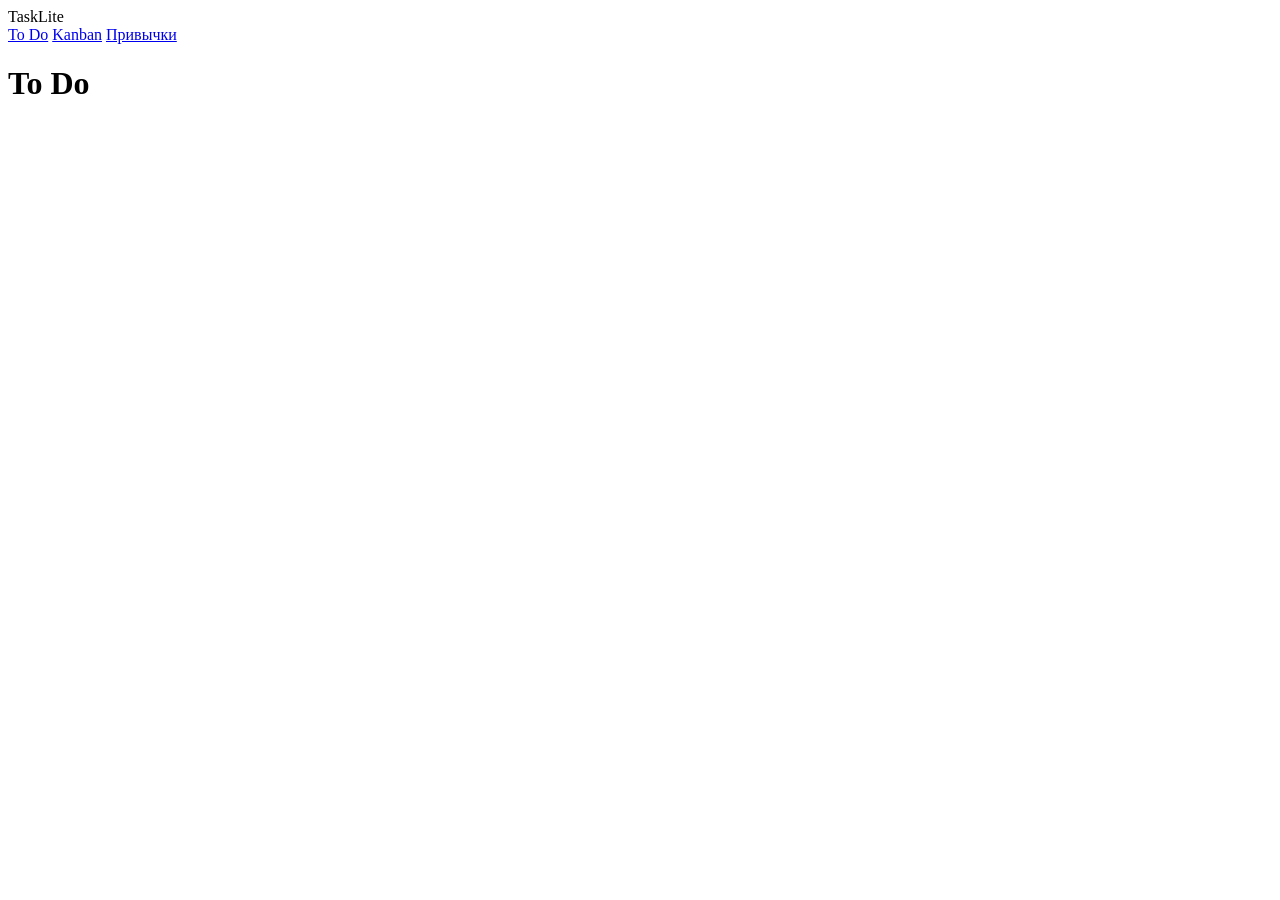
==== index.html @ b9d4d88f "feat: init project with base structure" ====
<!DOCTYPE html>
<html lang="ru">
    <head>
    <meta charset="utf-8"/>
    <meta name="viewport" content="width-device-width, initial-scale-1"/>
    <title>TaskLite - To Do</title>
    <link rel="stylesheet" href="css/style.css"/>
    </head>
    <body class="kanban">
        <header class="header">
            <div class="container header__container">
    <div class="header__title">TaskLite</div>
    <nav class="tabs">
        <a href="index.html" class="tab active">To Do</a>
        <a href="kanban.html" class="tab ">Kanban</a>
        <a href="habits.html" class="tab">Привычки</a>
    </nav>
</div>
        </header>
        <main class="container">
            <h1 class="page-title">To Do</h1>
        </main>
    </body>
</html>
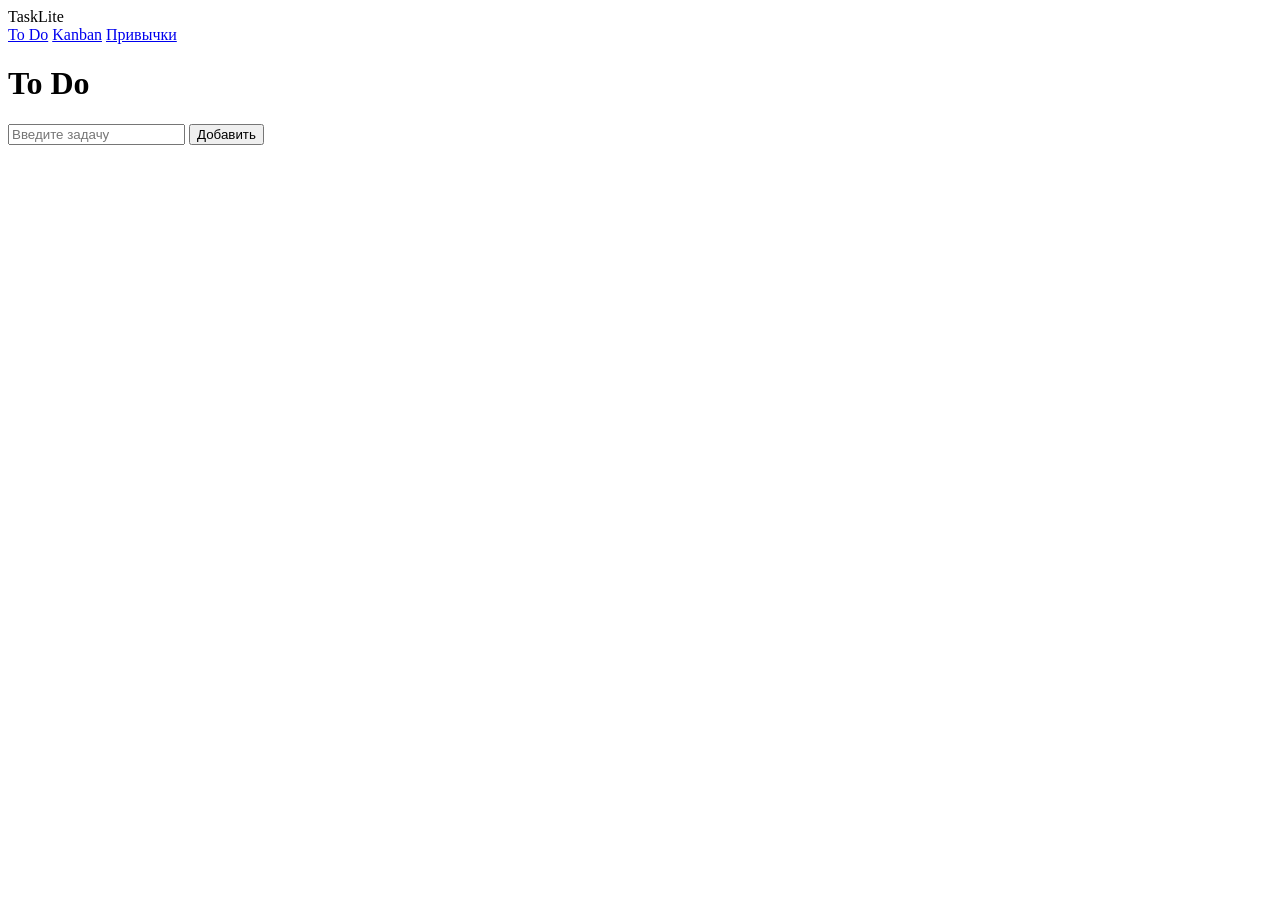
==== commit 4a1dc4d3: "feat(todo): добавить форму добавления задачи" ====
--- a/index.html
+++ b/index.html
@@ -20,5 +20,9 @@
         <main class="container">
             <h1 class="page-title">To Do</h1>
         </main>
+        <div class="form-add">
+            <input class="form-add__input" type="text" placeholder="Введите задачу"/>
+            <button class="form-add__button" type="button">Добавить</button>
+        </div>
     </body>
 </html>
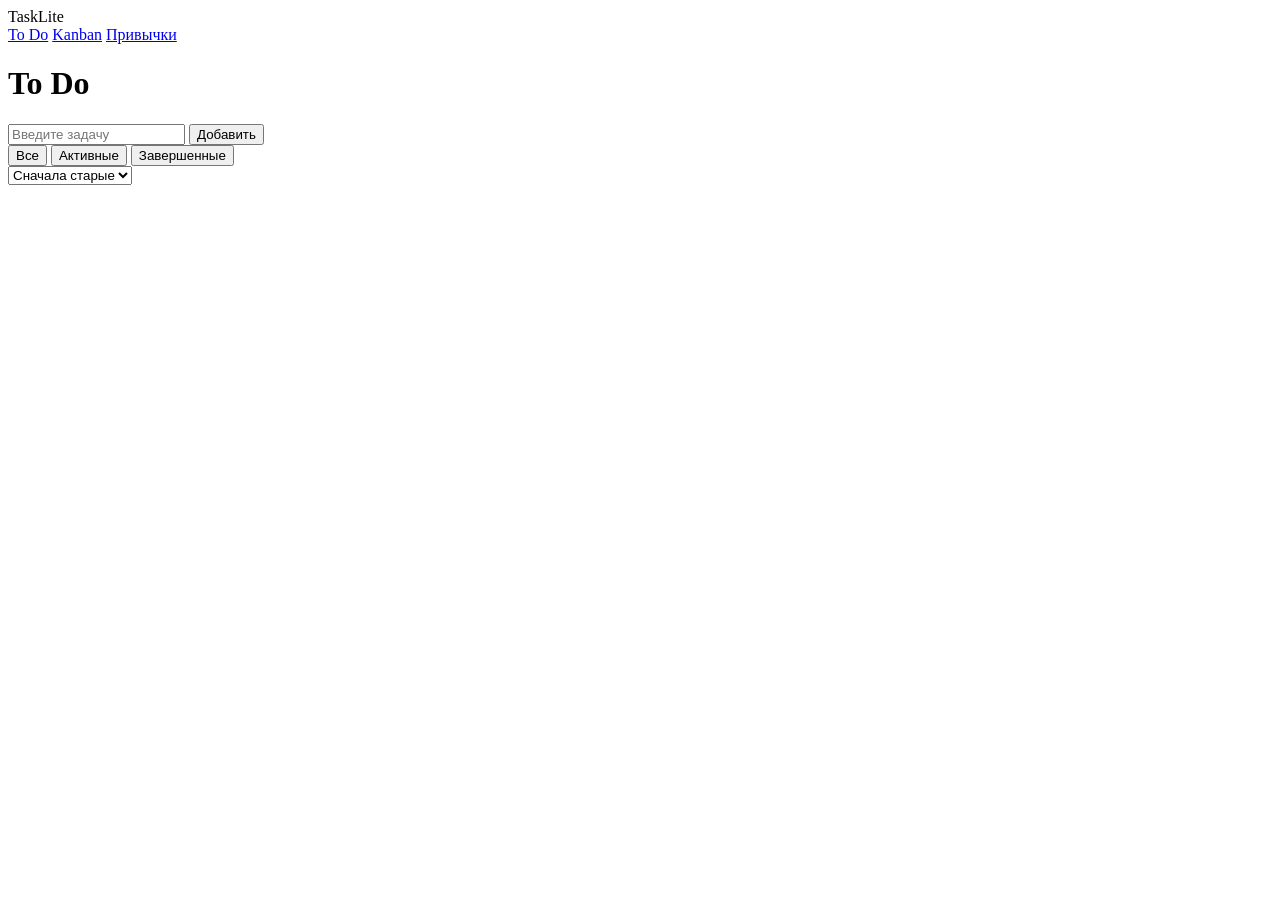
==== commit 06476cf0: "feat(todo): добавить панель поиска/фильтров/сортировки" ====
--- a/index.html
+++ b/index.html
@@ -19,10 +19,22 @@
         </header>
         <main class="container">
             <h1 class="page-title">To Do</h1>
-        </main>
         <div class="form-add">
             <input class="form-add__input" type="text" placeholder="Введите задачу"/>
             <button class="form-add__button" type="button">Добавить</button>
         </div>
+        <div class="toolbar">
+        <div class="toolbar_search" type="text" placeholder="Поиск задач..."/>
+    <div class="tabs toolbar_tabs">
+        <button class="tabs_item tabs_item--active" type="button">Все</button>
+        <button class="tabs_item" type="button">Активные</button>
+        <button class="tabs_item" type="button">Завершенные</button>
+    </div>
+    <select class="toolbar_sort">
+        <option selected>Сначала старые</option>
+        <option>Сначала новые</option>
+    </select>
+    </div> 
+    </main>
     </body>
 </html>
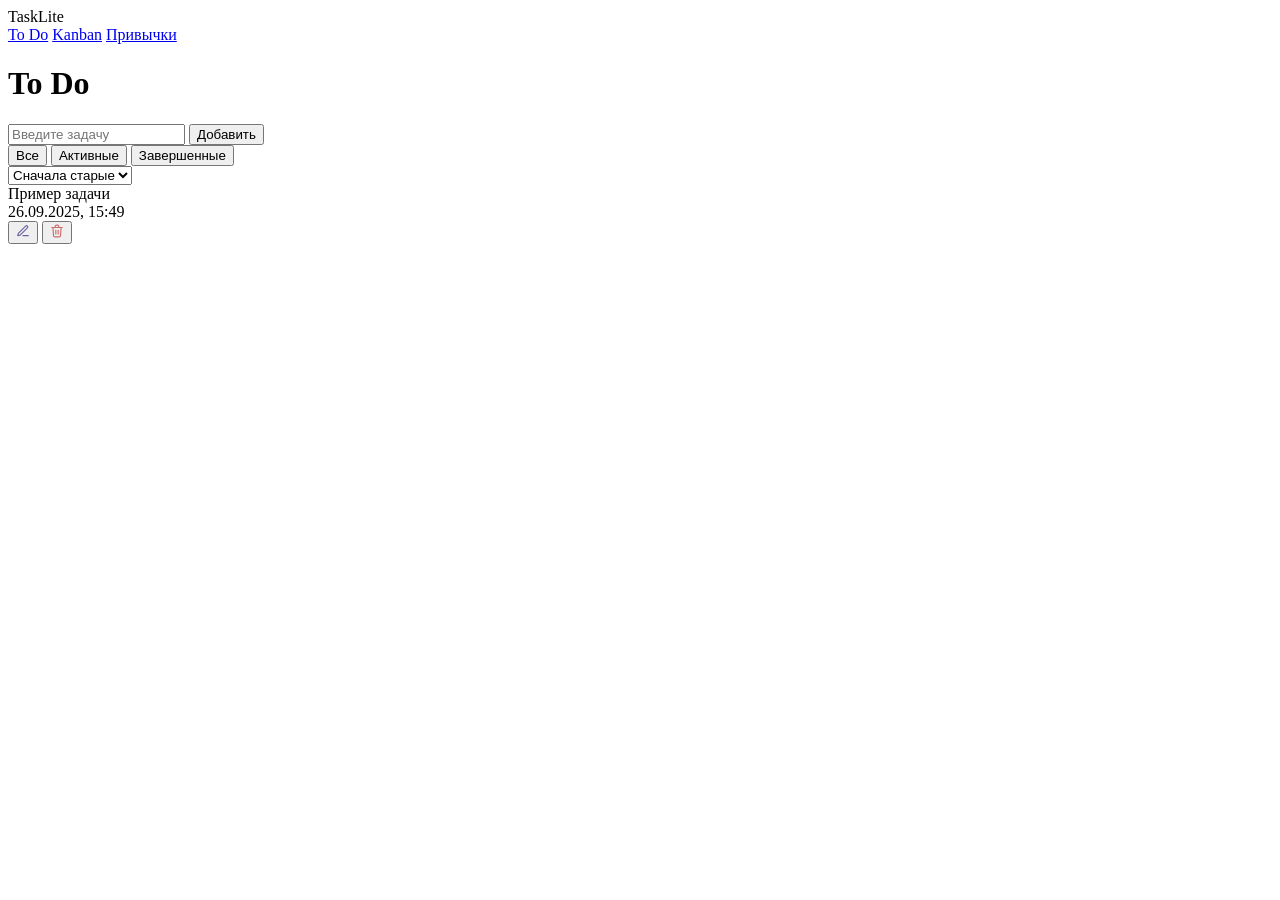
==== commit 83bb9de7: "feat(todo): добавить шаблон карточки" ====
--- a/index.html
+++ b/index.html
@@ -17,7 +17,7 @@
     </nav>
 </div>
         </header>
-        <main class="container">
+        <div class="container">
             <h1 class="page-title">To Do</h1>
         <div class="form-add">
             <input class="form-add__input" type="text" placeholder="Введите задачу"/>
@@ -35,6 +35,20 @@
         <option>Сначала новые</option>
     </select>
     </div> 
+    <div class="task">
+        <div class="tasl_content">
+            <div class="task_title">Пример задачи</div>
+                <div class="task_meta">26.09.2025, 15:49</div>
+        </div>
+    <div class="task_actions">
+        <button class="task_action task_action--edit">
+            <svg class="task__icon" viewBox="0 0 24 24" width="14" height="14" fill="none" stroke="#6f64a3" stroke-width="2" stroke-linecap="round" stroke-linejoin="round"><path d="M12 20h9" /><path d="M16.5 3.5a2.121 2.121 0 0 1 3 3L7 19l-4 1 1-4L16.5 3.5z" /></svg>
+        </button>
+        <button class="task_action task_action--delete">
+            <svg class="task__icon" viewBox="0 0 24 24" width="14 " height="14"fill="none" stroke="#cb6e6e" stroke-width="2" stroke-linecap="round" stroke-linejoin="round"> <polyline points="3 6 5 6 21 6" /> <path d="M19 6l-1 14a2 2 0 0 1-2 2H8a2 2 0 0 1-2-2L5 6" /><path d="M10 11v6" /><path d="M14 11v6" /><path d="M9 6V4a2 2 0 0 1 2-2h2a2 2 0 0 1 2 2v2" /> </svg>
+        </button>
+    </div>
+</div>
     </main>
     </body>
 </html>
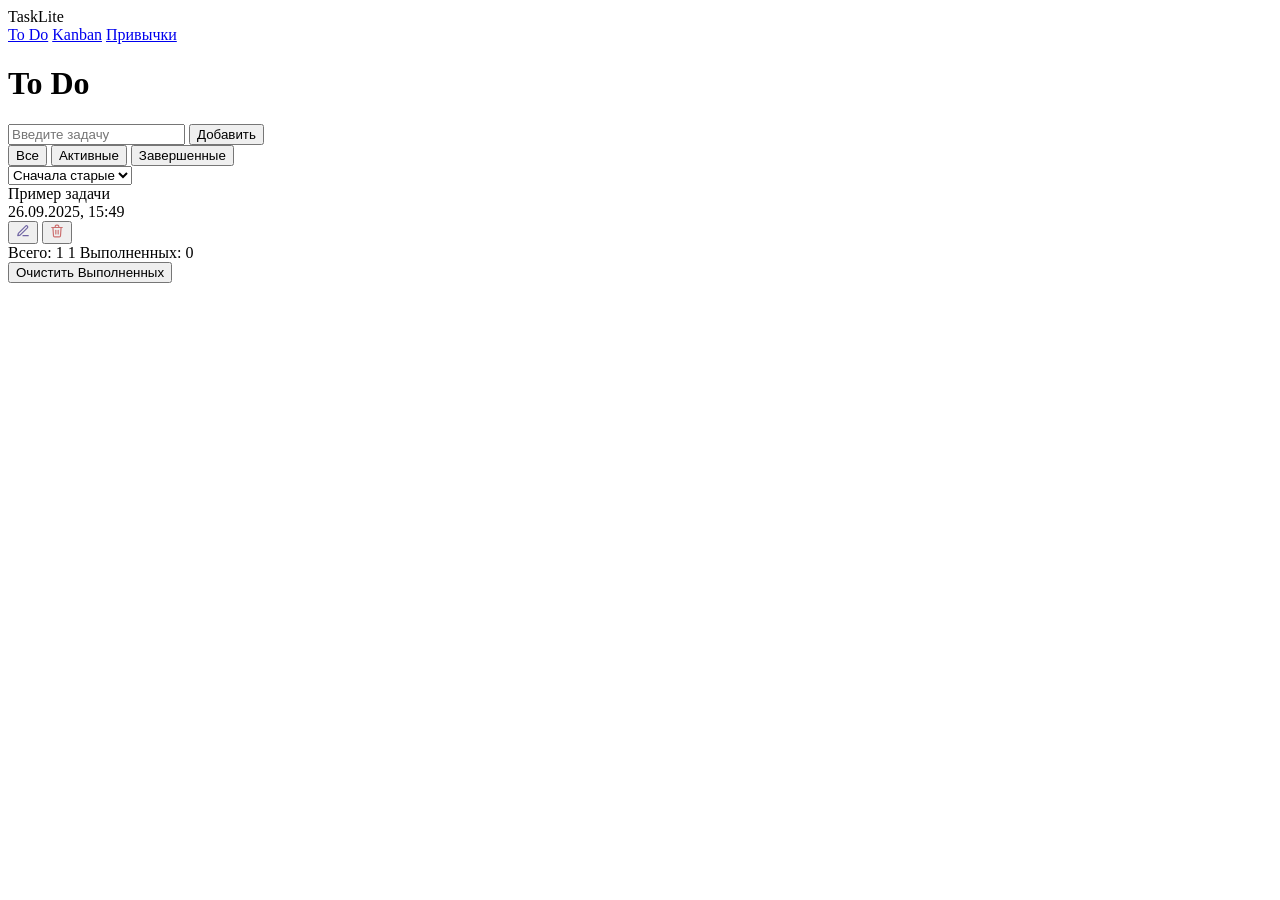
==== commit 6db9cfda: "feat(todo): добавить нижнюю панель со счетчиками и очисткой" ====
--- a/index.html
+++ b/index.html
@@ -49,6 +49,16 @@
         </button>
     </div>
 </div>
+<div class="footer-controls">
+    <div class="footer-controls_counters">
+        <span>Всего: 1</span>
+        <span>1</span>
+        <span>Выполненных: 0</span>
+    </div>
+    <button class="button button--clear footer-controls_clear" type="button">
+        Очистить Выполненных
+    </button>
+</div>
     </main>
     </body>
 </html>
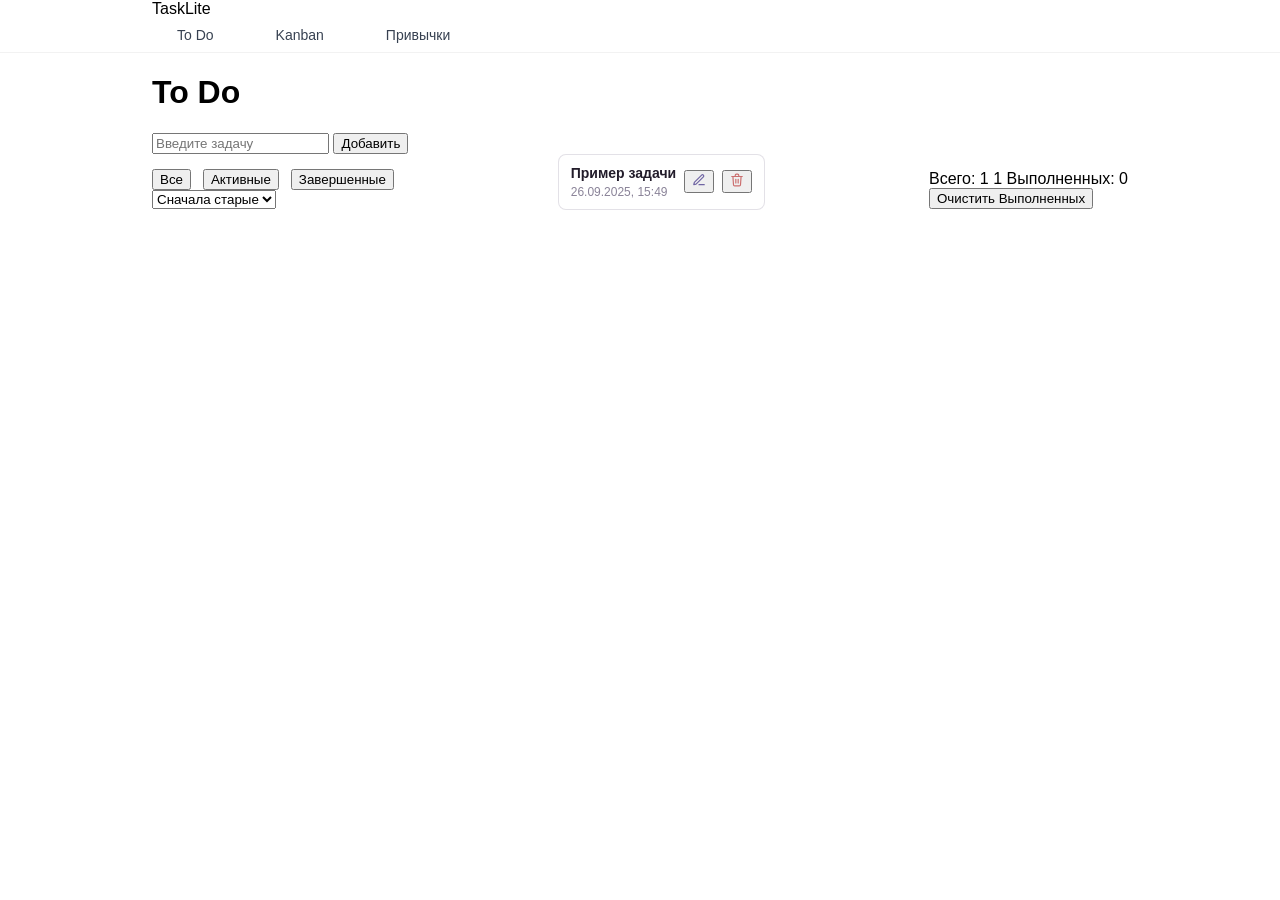
==== commit 8d60afcd: "feat(todo): стилизация карточки задачи" ====
--- a/index.html
+++ b/index.html
@@ -60,5 +60,7 @@
     </button>
 </div>
     </main>
+    <script src="script.js"></script>
+    <script src="task.js"></script>
     </body>
 </html>
--- a/css/style.css
+++ b/css/style.css
@@ -0,0 +1,142 @@
+/* ===== БАЗА: контейнеры, типографика =====  */
+*{box-sizing: border-box;}
+html, body{
+    margin: 0;
+    font-family: "inter", sans-serif;
+    height: 100%;
+}
+.container{
+    max-width: 1024px;
+    margin: 0 auto;
+    padding: 0 24px;
+}
+
+/* Шапка */
+.header{
+    position: sticky;
+    top: 0;
+    z-index: 10;
+    border-bottom: 1px solid rgba(0, 0, 0, 0.05);
+    background: rgba(255, 255, 255, 0.65);
+}
+.header_container{
+    display: flex;
+    align-items: center;
+    justify-content: space-between;
+    padding-top: 14px;
+    padding-bottom: 14px;
+}
+.header_title{
+    font-size: 18px;
+    font-weight: 700;
+}
+.tabs{
+    display: flex;
+    gap: 12px;
+}
+.tab{
+    text-decoration: none;
+    background-color: transparent;
+    border: 1px solid transparent;
+    border-radius: 8px;
+    padding: 8px 24px;
+    font-size: 14px;
+    font-weight: 500;
+    color: #374151;
+    cursor: pointer;
+}
+.todo.tab.active{
+    background: #e3ddf4;
+    border: 1px solid rgba(126, 102, 205, 0.55);
+    color: #7e66cd;
+}
+.todo{
+    background: 
+    radial-gradient(1200px 900px at 20% 25%, #ebe6f5 0%, transparent 60%),
+    radial-gradient(1200px 900px at 80% 35%, #f6eee4 0%, transparent 60%),
+    radial-gradient(1200px 900px at 20% 25%, #e6eef6 0%, transparent 60%),
+    linear-gradient(#f6f3f9, #fbfaf8);
+    background-attachment: fixed;
+}
+
+
+
+
+
+
+
+
+
+
+
+
+
+
+
+
+
+
+/* Панель инструментов */
+.toolbar {
+    display: flex;
+    align-items: center;
+    justify-content: space-between;
+    gap: 12px;
+    margin-bottom: 15px;
+}
+
+/* Поле поиска */
+.search-input {
+    width: 100%;
+    padding: 12px 20px;
+    font-size: 14px;
+    border: 1px solid rgba(30, 10, 60, 0.12);
+    border-radius: 8px;
+    background-color: #ffffff;
+    box-sizing: border-box;
+    transition: all 0.2s ease;
+}
+
+/* Плейсхолдер */
+.search-input::placeholder {
+    color: #9b96a6;
+}
+
+/* Наведение */
+.search-input:hover {
+    border-color: rgba(30, 10, 60, 0.2);
+}
+
+/* Фокус */
+.search-input:focus {
+    outline: none;
+    border-color: #7e66cd;
+    box-shadow: 0 0 0 3px rgba(126, 102, 205, 0.28);
+}
+
+.task{
+    padding: 10px 12px;
+    border: 1px solid rgba(30, 10, 60, 0.12);
+    border-radius: 8px;
+    background: #fff;
+    margin-bottom: 15px;
+    display: flex;
+    align-items: center;
+    justify-content: space-between;
+    gap: 8px;
+}
+.task_title{
+    font-size: 14px;
+    font-weight: 700;
+    margin-bottom: 4px;
+    color: #221c2a;
+}
+.task_meta{
+    font-size: 12px;
+    color: #8a8398;
+}
+.task_actions{
+    display: flex;
+    align-items: center;
+    gap: 8px;
+}
